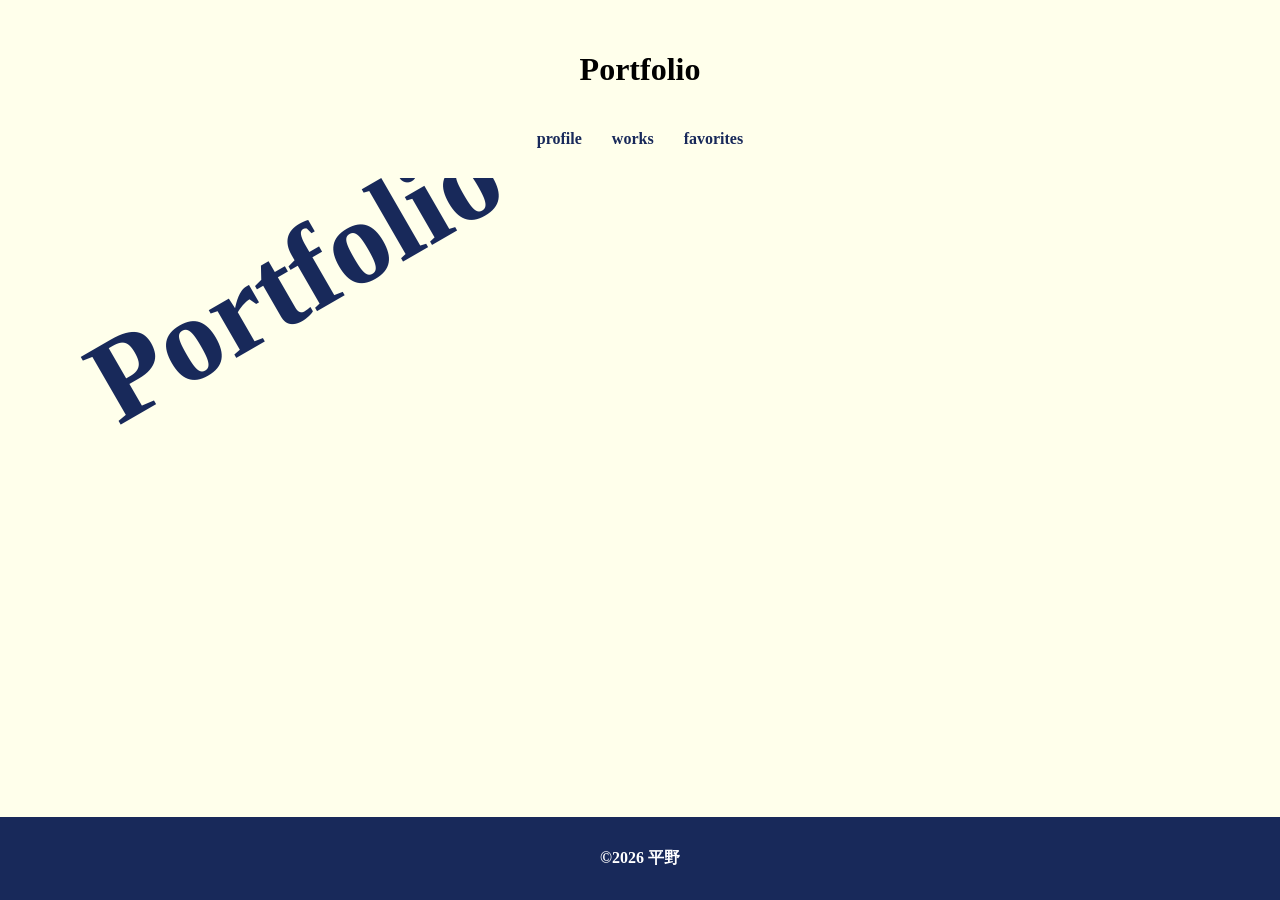
==== index.html @ ae2778d8 "Add files via upload" ====
<!DOCTYPE html>
<html lang="ja">

<head>
  <meta charset="UTF-8">
  <meta name="viewport" content="width=device-width, initial-scale=1.0">
  <title>平野紹介</title>
  <link rel="stylesheet" href="style.css">
  <script src="script.js" defer></script>

</head>


<body>
  <header>
    <div class="header-container">
      <ul>
        <li>
          <h1 class="text"><a href="index.html"></a>Portfolio</h1>
        </li>
      </ul>
      <nav class="menu-nav">
        <ul class="nav-list">
          <li><a href="profile.html">profile</a></li>
          <li><a href="works.html">works</a></li>
          <li><a href="favorites.html">favorites</a></li>
        </ul>
      </nav>
    </div>

  </header>
  <main>
    <div class="container">
      <p class="container p">Portfolio</p>
    </div>
  </main>
  <footer>
    <p>&copy;2026 平野</p>
  </footer>
</body>

</html>
---- style.css ----
@charset "UTF-8";

ul {
  padding-left: 0;
  margin: 0;
}

li {
  list-style: none;
}

a {
  text-decoration: none;
  color: rgb(24, 41, 90);
}

body {
  background-color: rgb(255, 255, 235);
  margin: 0;
  padding: 0;
  font-weight: bold;
  font-family: "ヒラギノ明朝 ProN", "Hiragino Mincho Pro";
  padding-bottom: 60px;
}


.header-container {
  display: flex;
  flex-direction: column;
  align-items: center;
  gap: 20px;
  padding: 30px 0;
}

.nav-list {
  display: flex;
  justify-content: center;
  flex-wrap: wrap;
  gap: 30px;
}

.container {
  color: #00124e;
  width: 100%;
  min-height: 600px;
  padding: 10px;
  position: relative;
  overflow: hidden;
}

.container p {
  position: absolute;
  top: 150px;
  left: 50px;
  font-size: 120px;
  transform-origin: left top;
  transform: rotate(-30deg);
  color: rgb(24, 41, 90);
  margin: 0;
}

.menu-nav {
  justify-self: right;
  color: #000;
}

footer {
  background-color: rgb(24, 41, 90);
  position: fixed;
  bottom: 0;
  width: 100%;
  text-align: center;
  color: #ffffff;
  padding: 15px 0;
}
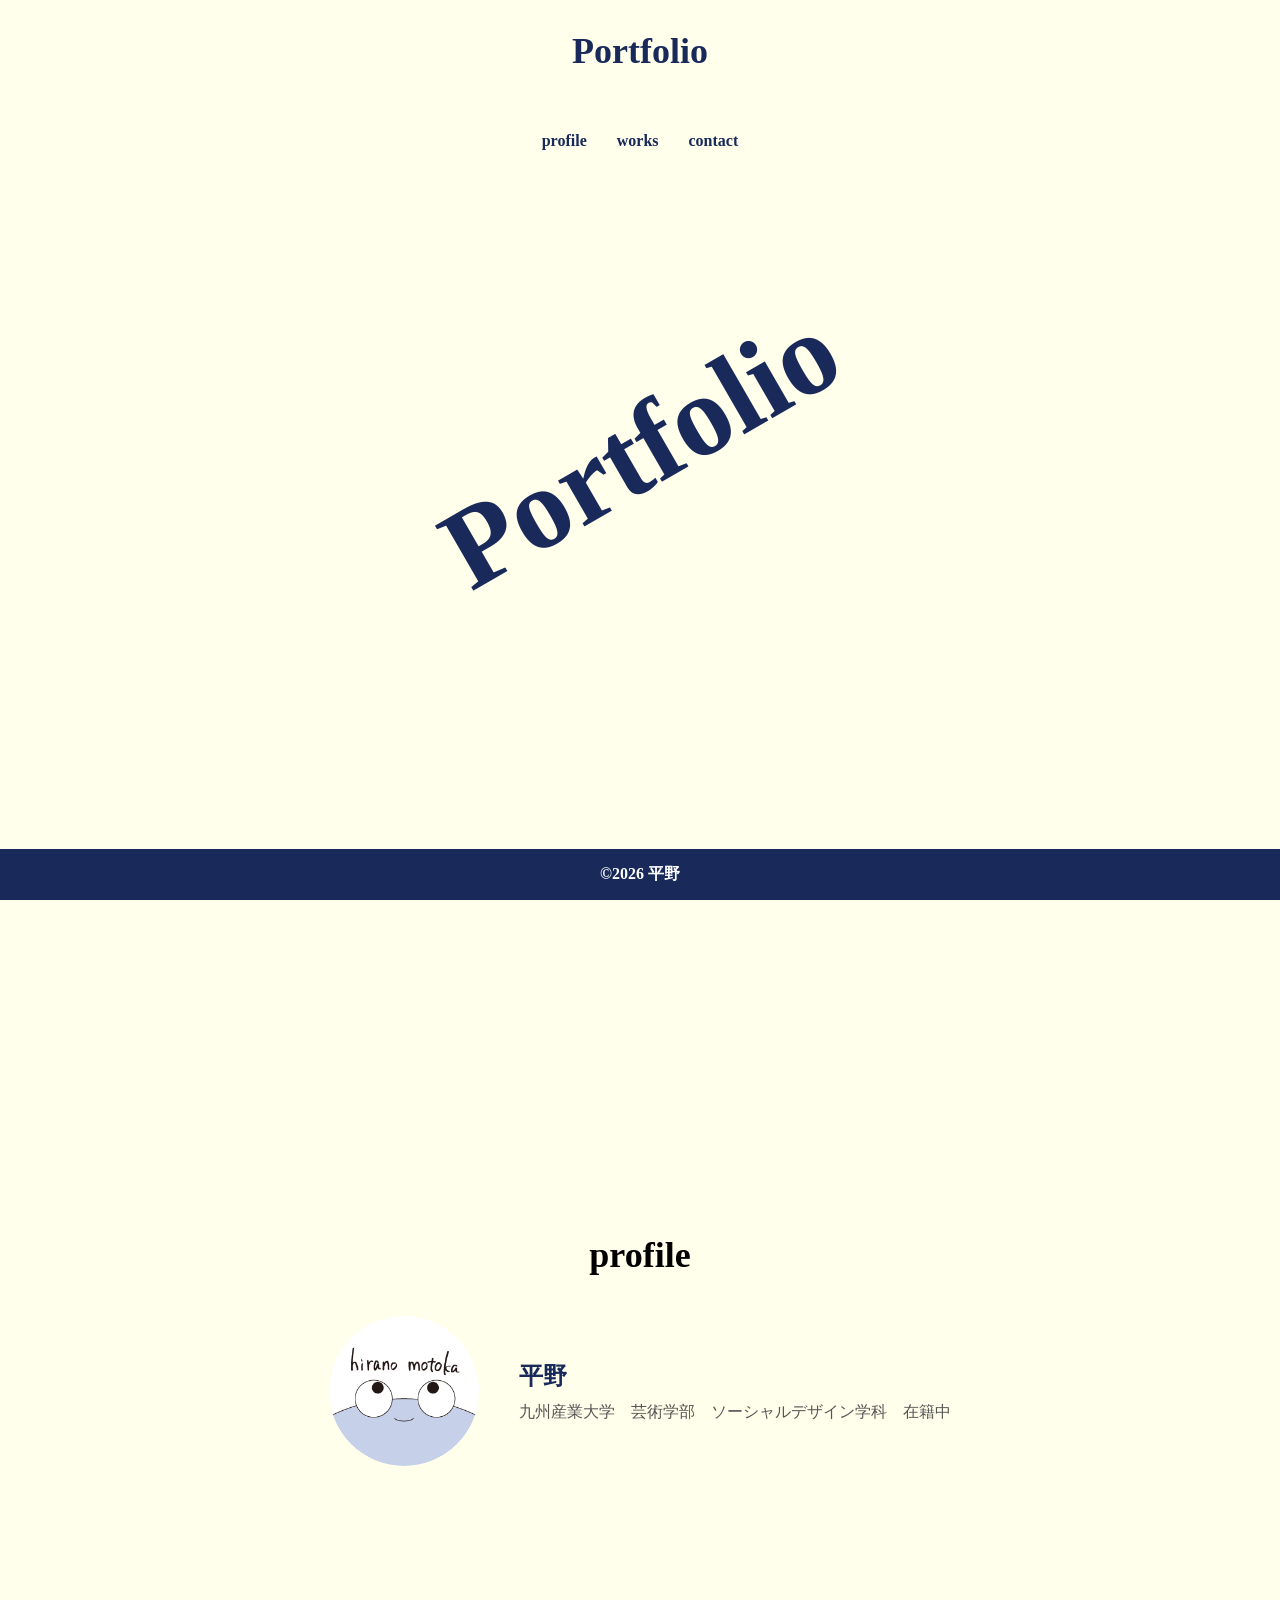
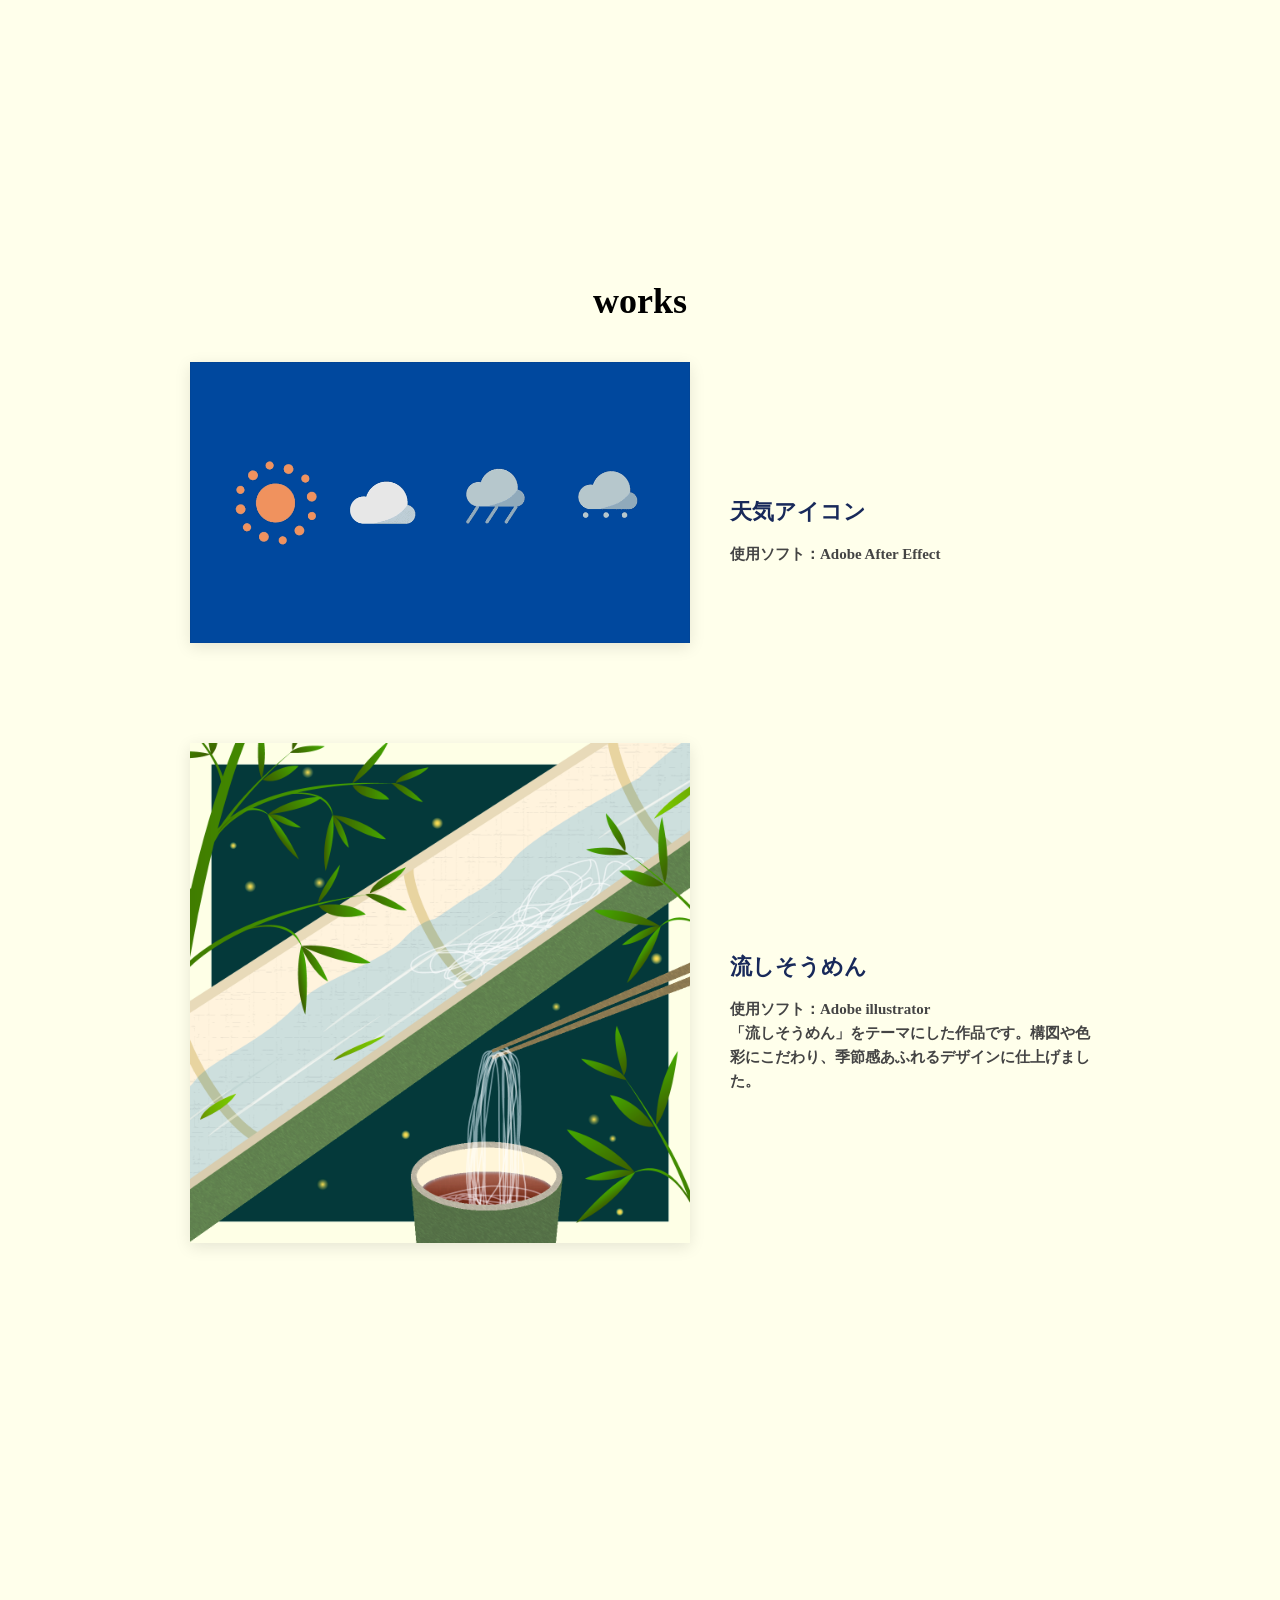
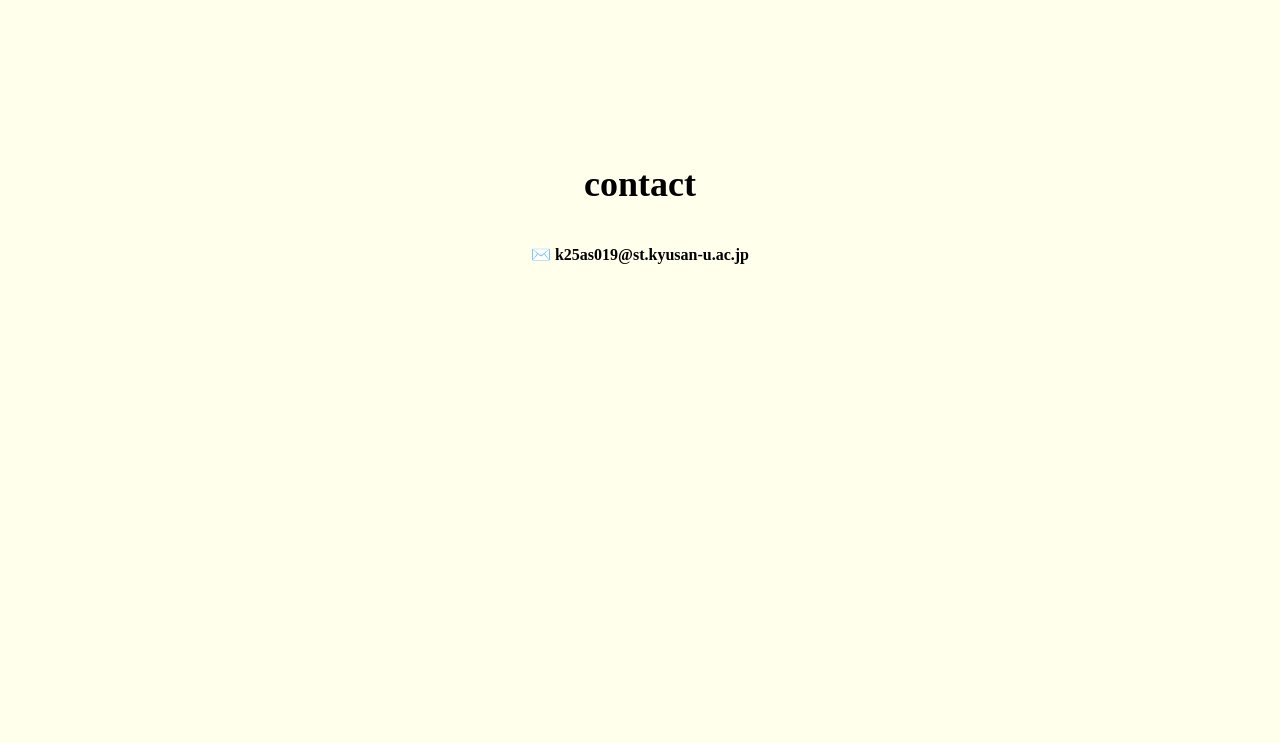
==== commit 90760713: "Add files via upload" ====
--- a/index.html
+++ b/index.html
@@ -7,33 +7,76 @@
   <title>平野紹介</title>
   <link rel="stylesheet" href="style.css">
   <script src="script.js" defer></script>
-
 </head>
 
+<body>
 
-<body>
-  <header>
-    <div class="header-container">
-      <ul>
-        <li>
-          <h1 class="text"><a href="index.html"></a>Portfolio</h1>
-        </li>
-      </ul>
-      <nav class="menu-nav">
-        <ul class="nav-list">
-          <li><a href="profile.html">profile</a></li>
-          <li><a href="works.html">works</a></li>
-          <li><a href="favorites.html">favorites</a></li>
-        </ul>
-      </nav>
-    </div>
+  <main>
 
-  </header>
-  <main>
-    <div class="container">
-      <p class="container p">Portfolio</p>
-    </div>
+    <section id="home">
+      <header>
+        <div class="header-container">
+          <h1 class="text"><a href="#home">Portfolio</a></h1>
+          <nav class="menu-nav">
+            <ul class="nav-list">
+              <li><a href="#profile">profile</a></li>
+              <li><a href="#works">works</a></li>
+              <li><a href="#contact">contact</a></li>
+            </ul>
+          </nav>
+        </div>
+      </header>
+
+      <div class="container">
+        <p>Portfolio</p>
+      </div>
+    </section>
+
+    <section id="profile">
+      <h1>profile</h1>
+      <div class="flex-container">
+        <img src="images/icon.png" alt="アイコン">
+        <div class="profile-text">
+          <h3>平野</h3>
+          <h4>九州産業大学　芸術学部　ソーシャルデザイン学科　在籍中</h4>
+        </div>
+      </div>
+    </section>
+
+    <section id="works">
+      <h1>works</h1>
+      <div class="works-item">
+        <img id="tenki-icon" src="images/tenkiicon.gif" alt="天気アイコン" width="500" height="300">
+        <div class="works-text">
+          <h2>天気アイコン</h2>
+          <p>使用ソフト：Adobe After Effect</p>
+        </div>
+      </div>
+      <script>
+        document.getElementById('tenki-icon').addEventListener('click', function () {
+          if (this.src.includes('tenkiicon.gif')) {
+            this.src = 'images/paused.gif';
+          } else {
+            this.src = 'images/tenkiicon.gif';
+          }
+        });
+      </script>
+
+      <div class="works-item">
+        <img src="images/25AS019平野雅華_課題6_流しそうめん.png" alt="流しそうめんの課題画像" class="works-img">
+        <div class="works-text">
+          <h2>流しそうめん</h2>
+          <p>使用ソフト：Adobe illustrator<br>「流しそうめん」をテーマにした作品です。構図や色彩にこだわり、季節感あふれるデザインに仕上げました。</p>
+        </div>
+      </div>
+    </section>
+
+    <section id="contact">
+      <h1>contact</h1>
+      <p>✉️ k25as019@st.kyusan-u.ac.jp</p>
+    </section>
   </main>
+
   <footer>
     <p>&copy;2026 平野</p>
   </footer>
--- a/style.css
+++ b/style.css
@@ -19,10 +19,34 @@
   margin: 0;
   padding: 0;
   font-weight: bold;
-  font-family: "ヒラギノ明朝 ProN", "Hiragino Mincho Pro";
-  padding-bottom: 60px;
-}
-
+  font-family: "ヒラギノ明朝 ProN", "Hiragino Mincho Pro", serif;
+  padding-bottom: 80px;
+}
+
+p,
+h1,
+h3,
+h4 {
+  margin: 0;
+}
+
+p {
+  text-align: center;
+}
+
+h1 {
+  text-align: center;
+  font-size: 36px;
+  margin-bottom: 40px;
+}
+
+header {
+  position: absolute;
+  top: 0;
+  left: 0;
+  width: 100%;
+  z-index: 10;
+}
 
 .header-container {
   display: flex;
@@ -30,6 +54,7 @@
   align-items: center;
   gap: 20px;
   padding: 30px 0;
+  justify-content: center;
 }
 
 .nav-list {
@@ -39,29 +64,186 @@
   gap: 30px;
 }
 
+.menu-nav {
+  justify-content: center;
+  color: #000;
+}
+
+#home,
+#profile,
+#works,
+#contact {
+  min-height: 100vh;
+  box-sizing: border-box;
+  display: flex;
+  flex-direction: column;
+  justify-content: center;
+  align-items: center;
+  padding: 80px 20px;
+  width: 100%;
+  margin: 0 auto;
+}
+
+#profile,
+#works,
+#contact {
+  max-width: 1000px;
+}
+
+#home {
+  max-width: none;
+  position: relative;
+}
+
+#profile-text {
+  display: flex;
+  flex-direction: column;
+  align-items: flex-start;
+  gap: 10px;
+}
+
+#works {
+  text-align: center;
+}
+
+.works-item {
+  display: flex;
+  align-items: center;
+  justify-content: center;
+  gap: 40px;
+  width: 100%;
+  max-width: 900px;
+  margin: 0 auto 60px auto;
+  flex-wrap: wrap;
+}
+
+.works-item img {
+  display: block;
+  max-width: 100%;
+  height: auto;
+  box-shadow: 0 4px 15px rgba(0, 0, 0, 0.1);
+  flex-shrink: 0;
+}
+
+#tenki-icon,
+.works-img {
+  max-width: 500px !important;
+  width: 100%;
+  height: auto;
+}
+
+.works-item:last-of-type {
+  margin-bottom: 0;
+}
+
+#works img {
+  display: block;
+  max-width: 100%;
+  height: auto;
+  margin: 0;
+  box-shadow: 0 4px 15px rgba(0, 0, 0, 0.1);
+}
+
+.works-img {
+  max-width: 500px !important;
+  width: 100%;
+  height: auto;
+}
+
+#tenki-icon,
+.works-img {
+  max-width: 500px !important;
+  width: 100%;
+  height: auto;
+}
+
+.works-text h2 {
+  font-size: 22px;
+  color: rgb(24, 41, 90);
+  margin-bottom: 15px;
+}
+
+.works-text {
+  flex: 1;
+  min-width: 280px;
+  text-align: left;
+  display: flex;
+  flex-direction: column;
+  justify-content: center;
+}
+
+.works-text p {
+  font-size: 15px;
+  color: #444;
+  line-height: 1.6;
+  text-align: left;
+}
+
 .container {
+  position: absolute;
+  top: 50%;
+  left: 50%;
+  transform: translate(-50%, -50%);
   color: #00124e;
-  width: 100%;
-  min-height: 600px;
-  padding: 10px;
-  position: relative;
-  overflow: hidden;
+  width: auto;
+  height: auto;
+  display: flex;
+  justify-content: center;
+  align-items: center;
 }
 
 .container p {
-  position: absolute;
-  top: 150px;
-  left: 50px;
-  font-size: 120px;
-  transform-origin: left top;
+  font-size: 9vw;
+  color: rgb(24, 41, 90);
+  margin: 0;
+  white-space: nowrap;
+  transform-origin: center center;
   transform: rotate(-30deg);
-  color: rgb(24, 41, 90);
-  margin: 0;
-}
-
-.menu-nav {
-  justify-self: right;
-  color: #000;
+}
+
+.flex-container {
+  display: flex;
+  align-items: center;
+  justify-content: center;
+  flex-wrap: wrap;
+  gap: 40px;
+}
+
+.flex-container img {
+  width: 150px;
+  height: 150px;
+  border-radius: 50%;
+  object-fit: cover;
+}
+
+.flex-container h3 {
+  font-size: 24px;
+  color: rgb(24, 41, 90);
+  margin-bottom: 10px;
+}
+
+.flex-container h4 {
+  font-size: 16px;
+  color: #555;
+  font-weight: normal;
+}
+
+#works {
+  text-align: center;
+}
+
+#works img {
+  display: block;
+  max-width: 100%;
+  height: auto;
+  margin: 0 auto 40px auto;
+  box-shadow: 0 4px 15px rgba(0, 0, 0, 0.1);
+}
+
+img[src*="流しそうめん"] {
+  max-width: 500px;
+  width: 100%;
+  height: auto;
 }
 
 footer {
@@ -72,4 +254,5 @@
   text-align: center;
   color: #ffffff;
   padding: 15px 0;
+  z-index: 100;
 }
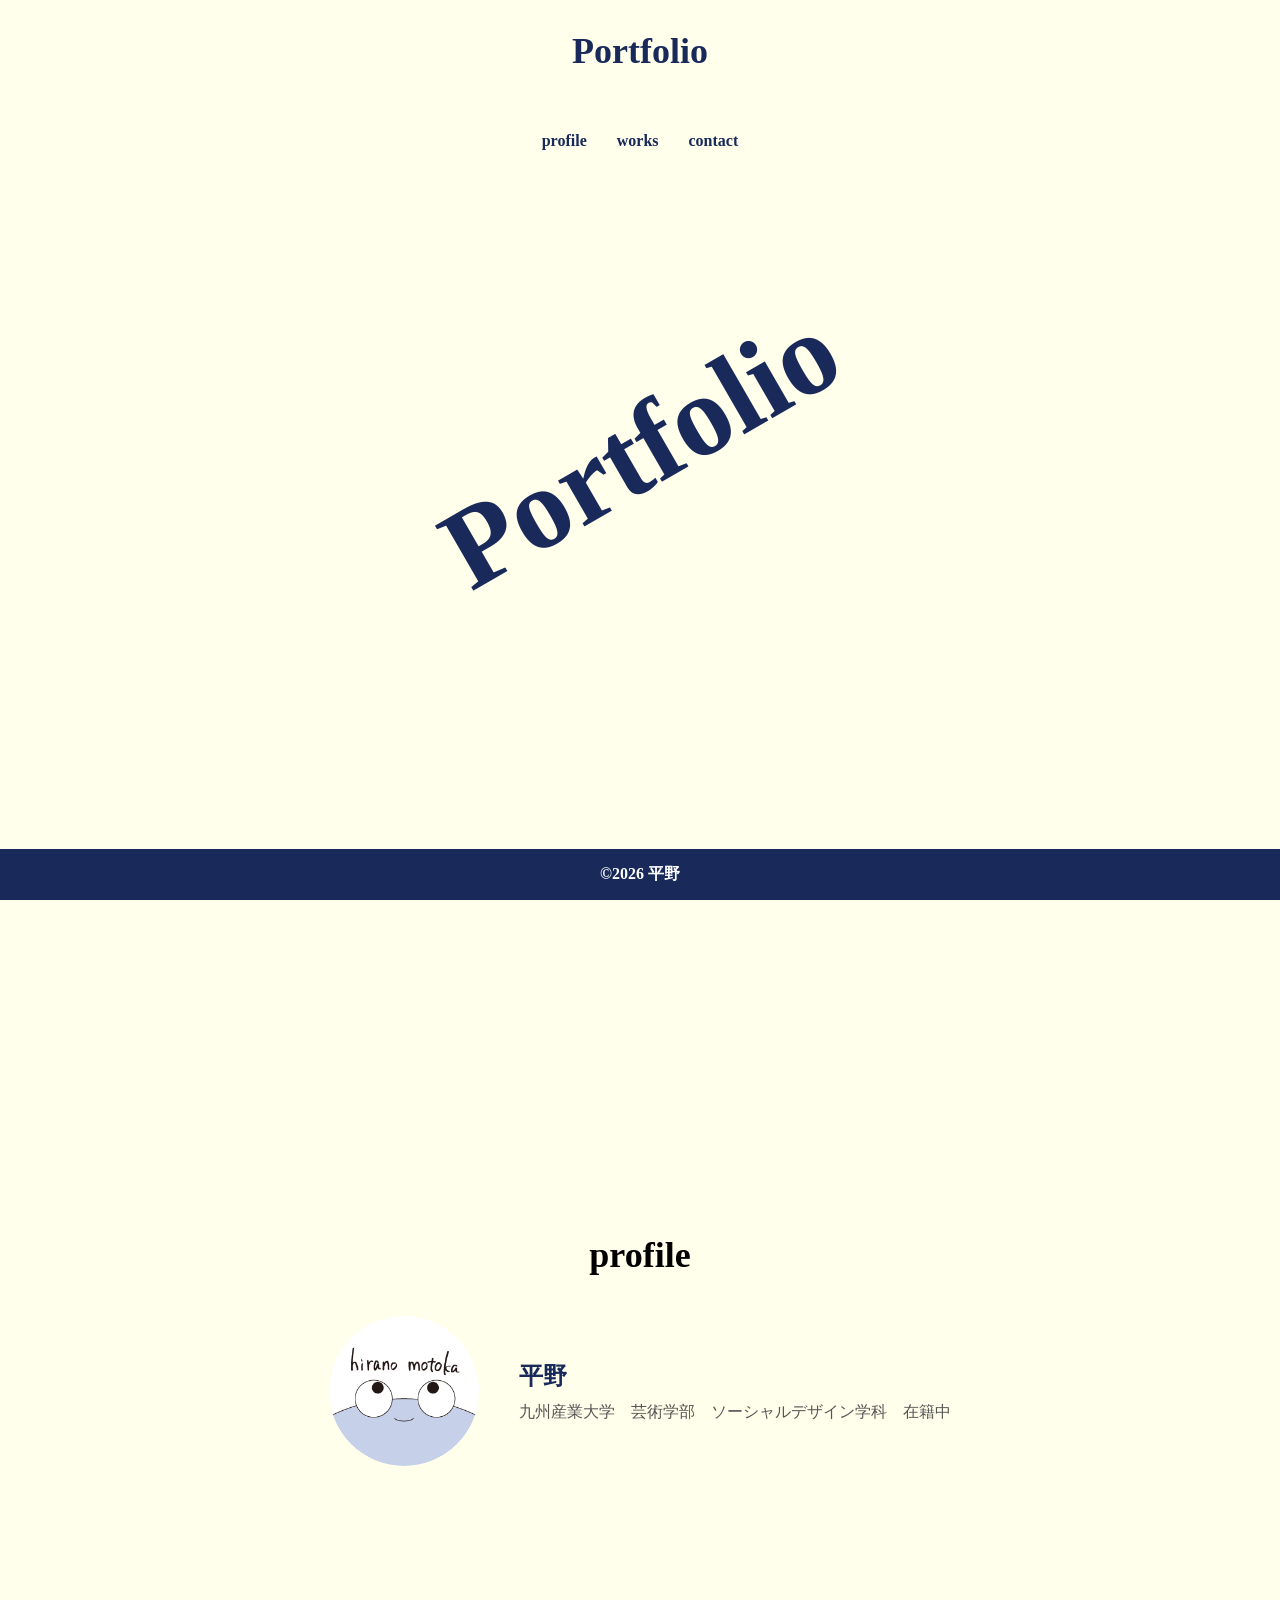
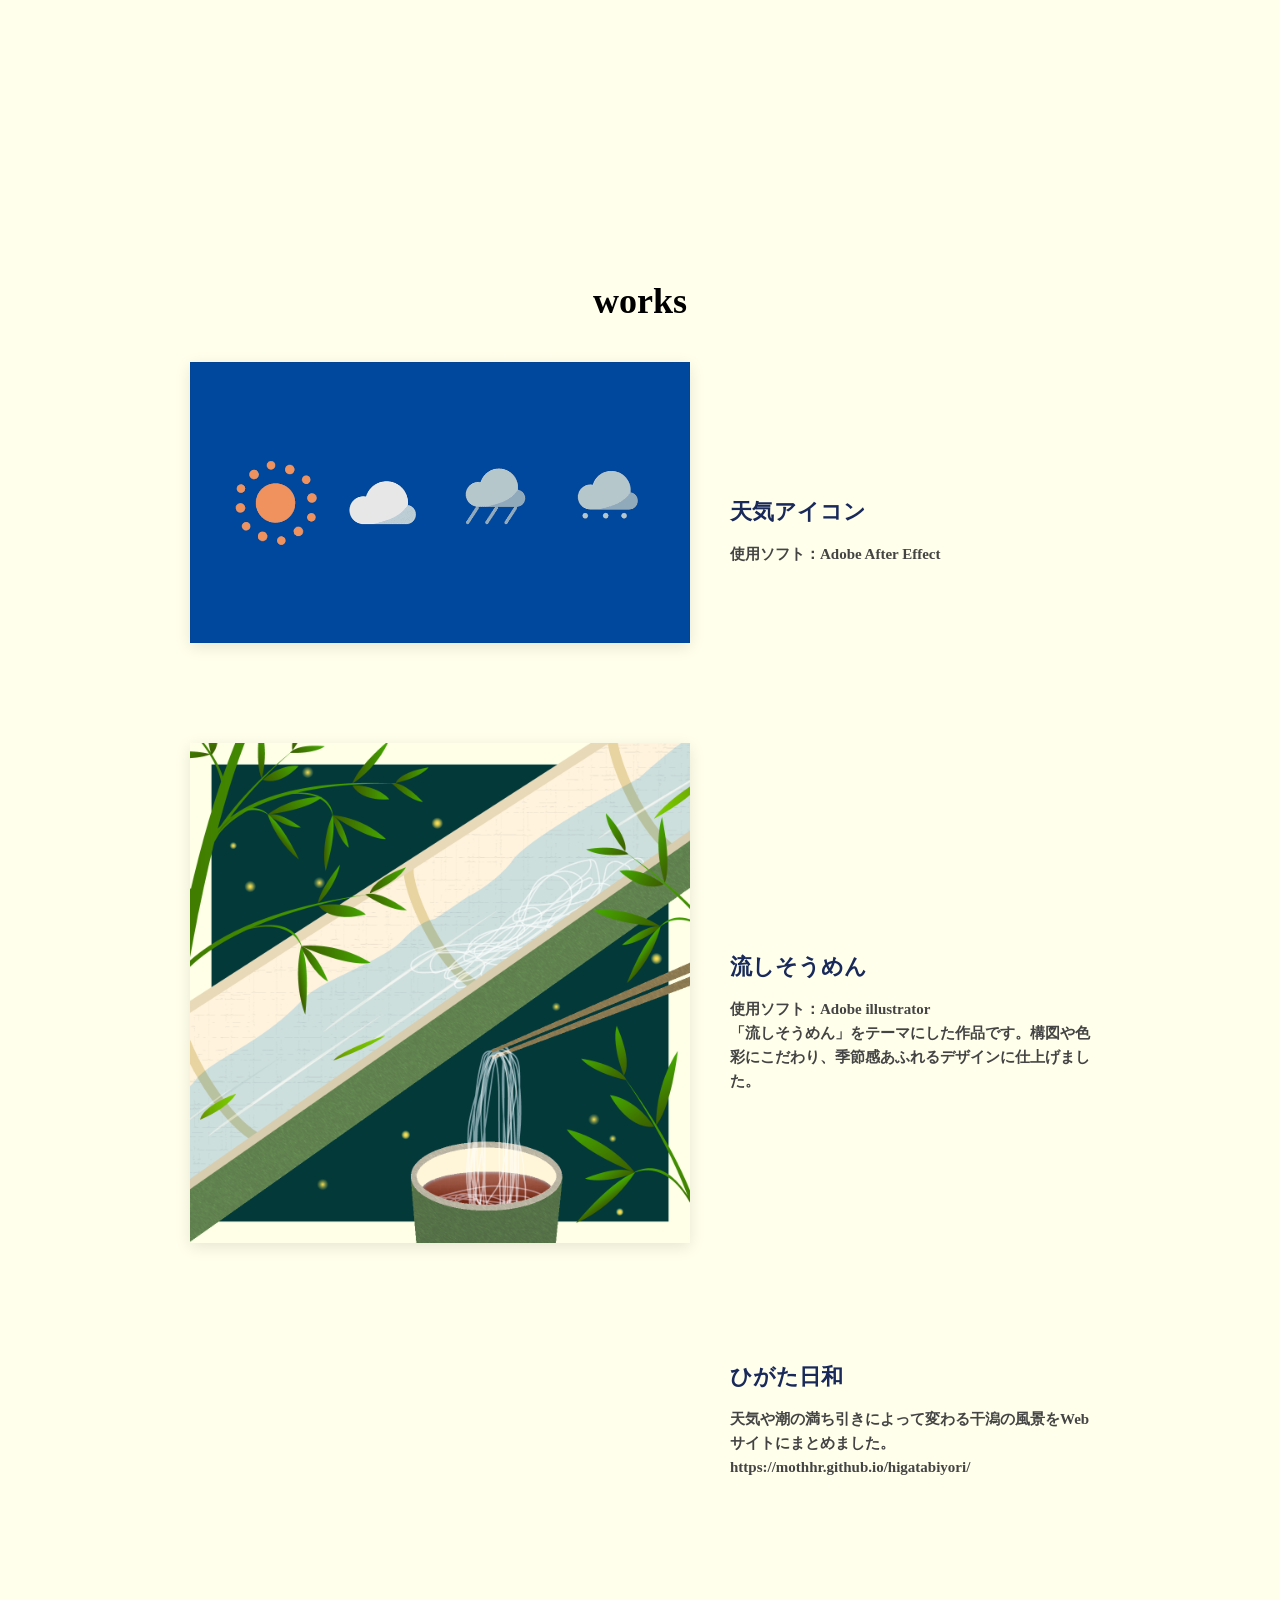
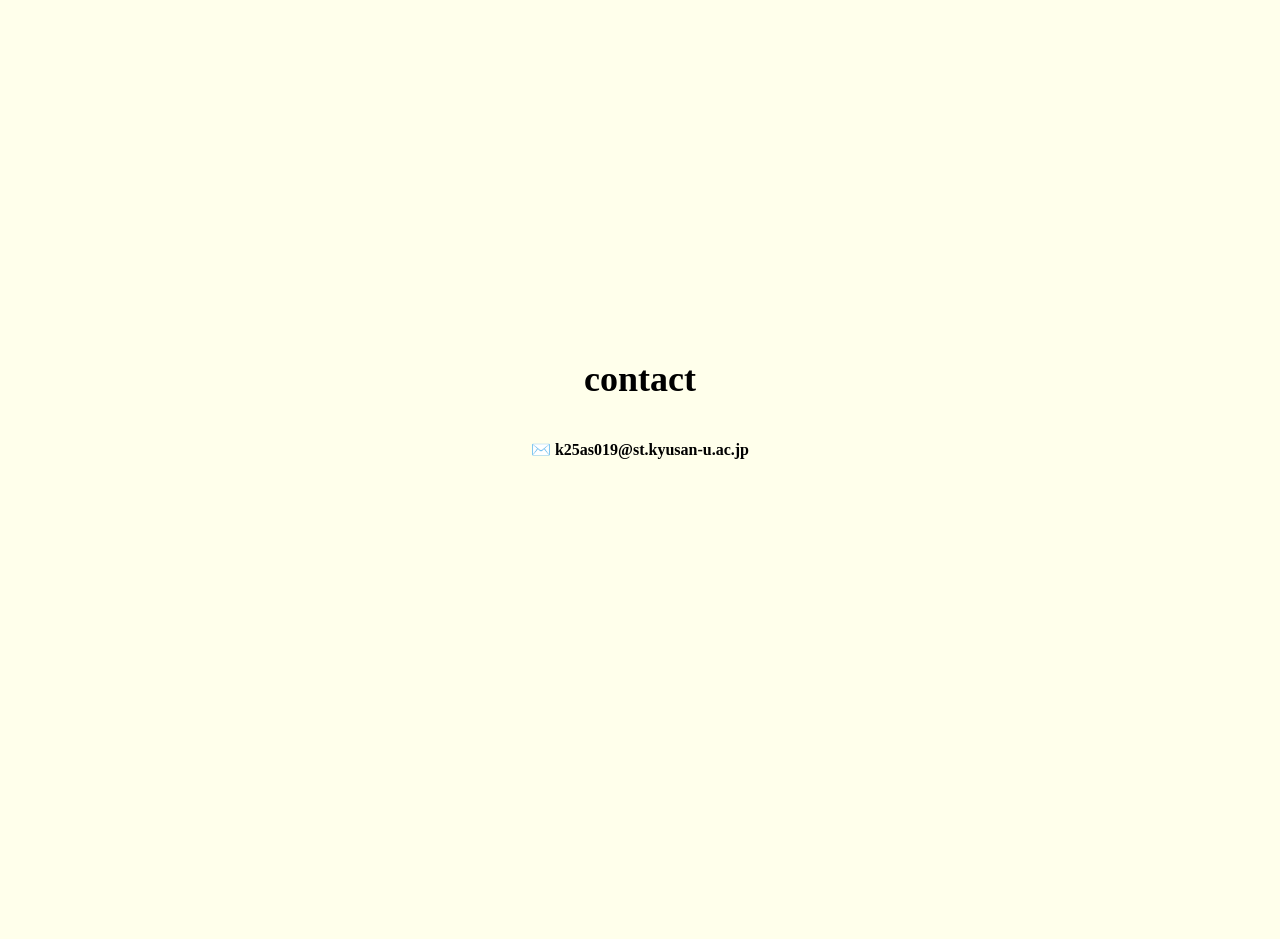
==== commit 3730dc73: "Add files via upload" ====
--- a/index.html
+++ b/index.html
@@ -69,6 +69,14 @@
           <p>使用ソフト：Adobe illustrator<br>「流しそうめん」をテーマにした作品です。構図や色彩にこだわり、季節感あふれるデザインに仕上げました。</p>
         </div>
       </div>
+
+      <div class="works-item">
+        <img src="images/スクリーンショット 2026-07-21 12.54.23.png" alt="" class="works-img">
+        <div class="works-text">
+          <h2>ひがた日和</h2>
+          <p>天気や潮の満ち引きによって変わる干潟の風景をWebサイトにまとめました。<br>https://mothhr.github.io/higatabiyori/</p>
+        </div>
+      </div>
     </section>
 
     <section id="contact">
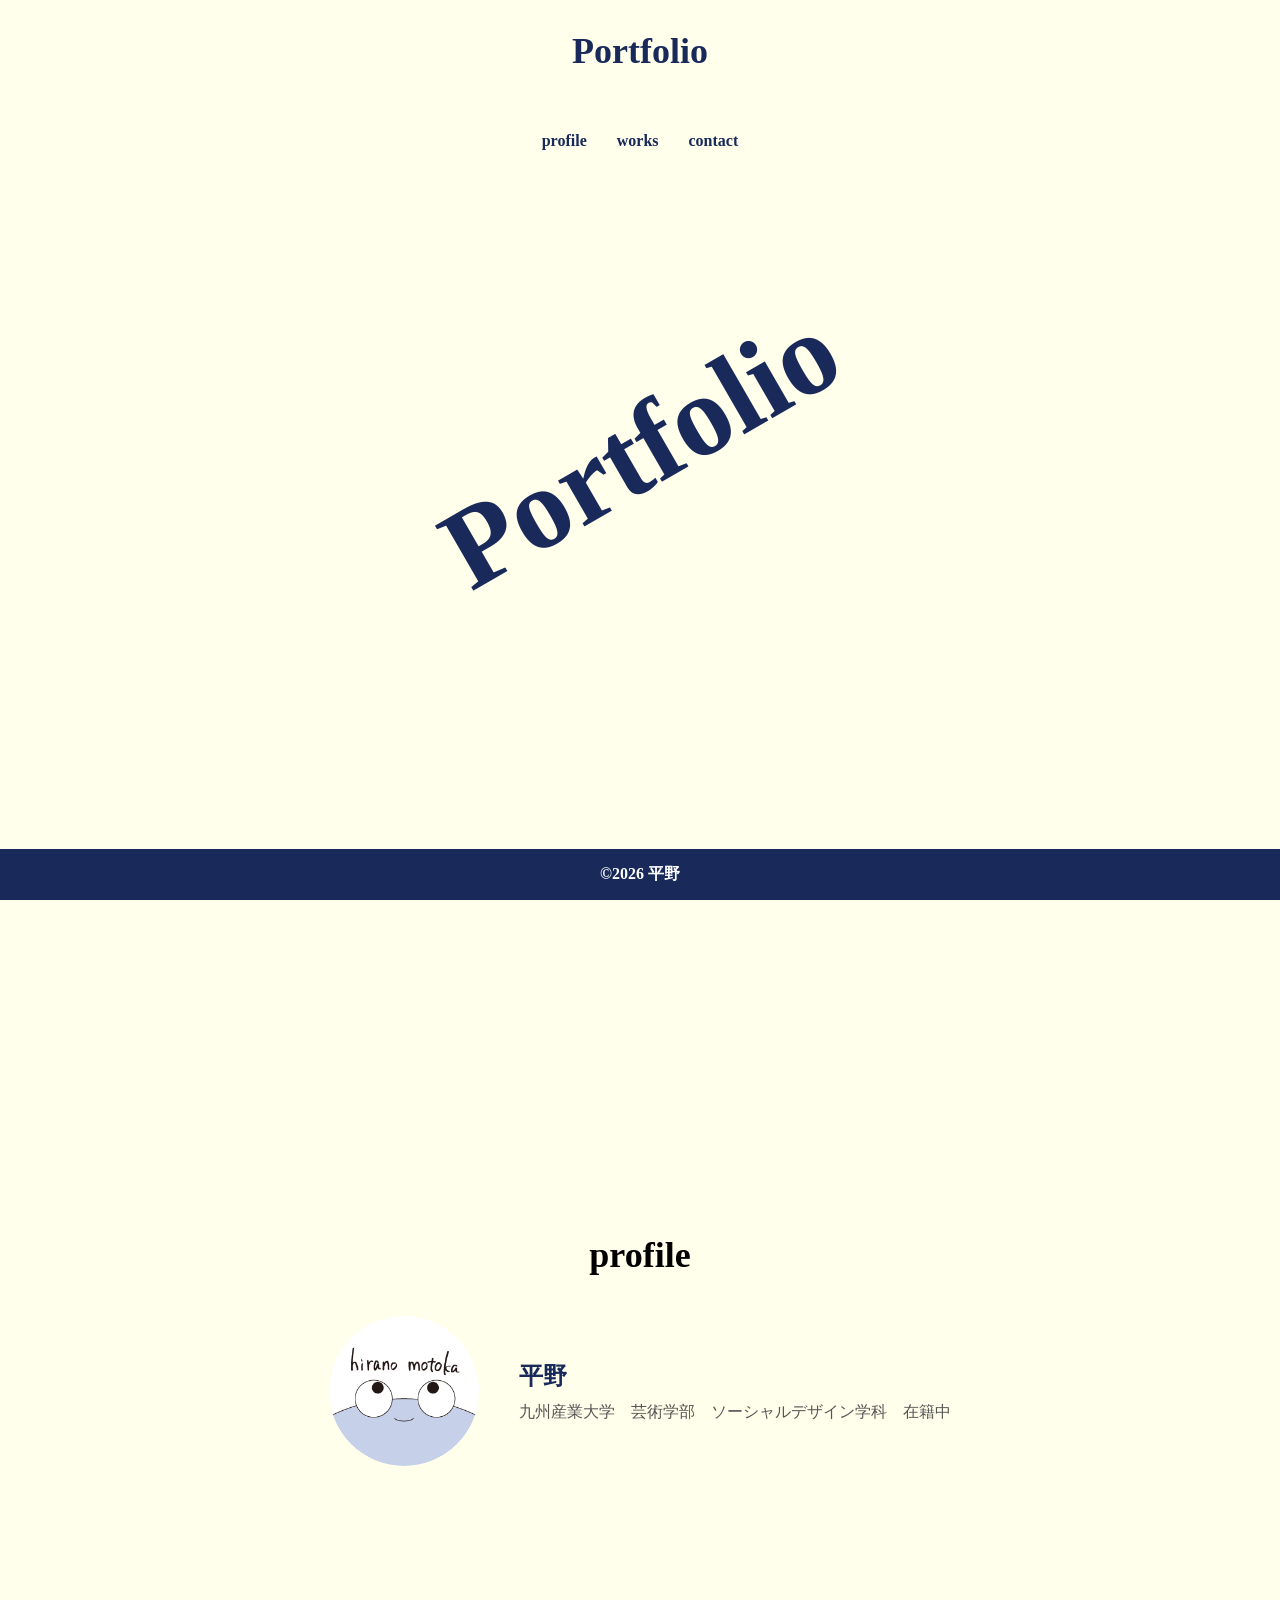
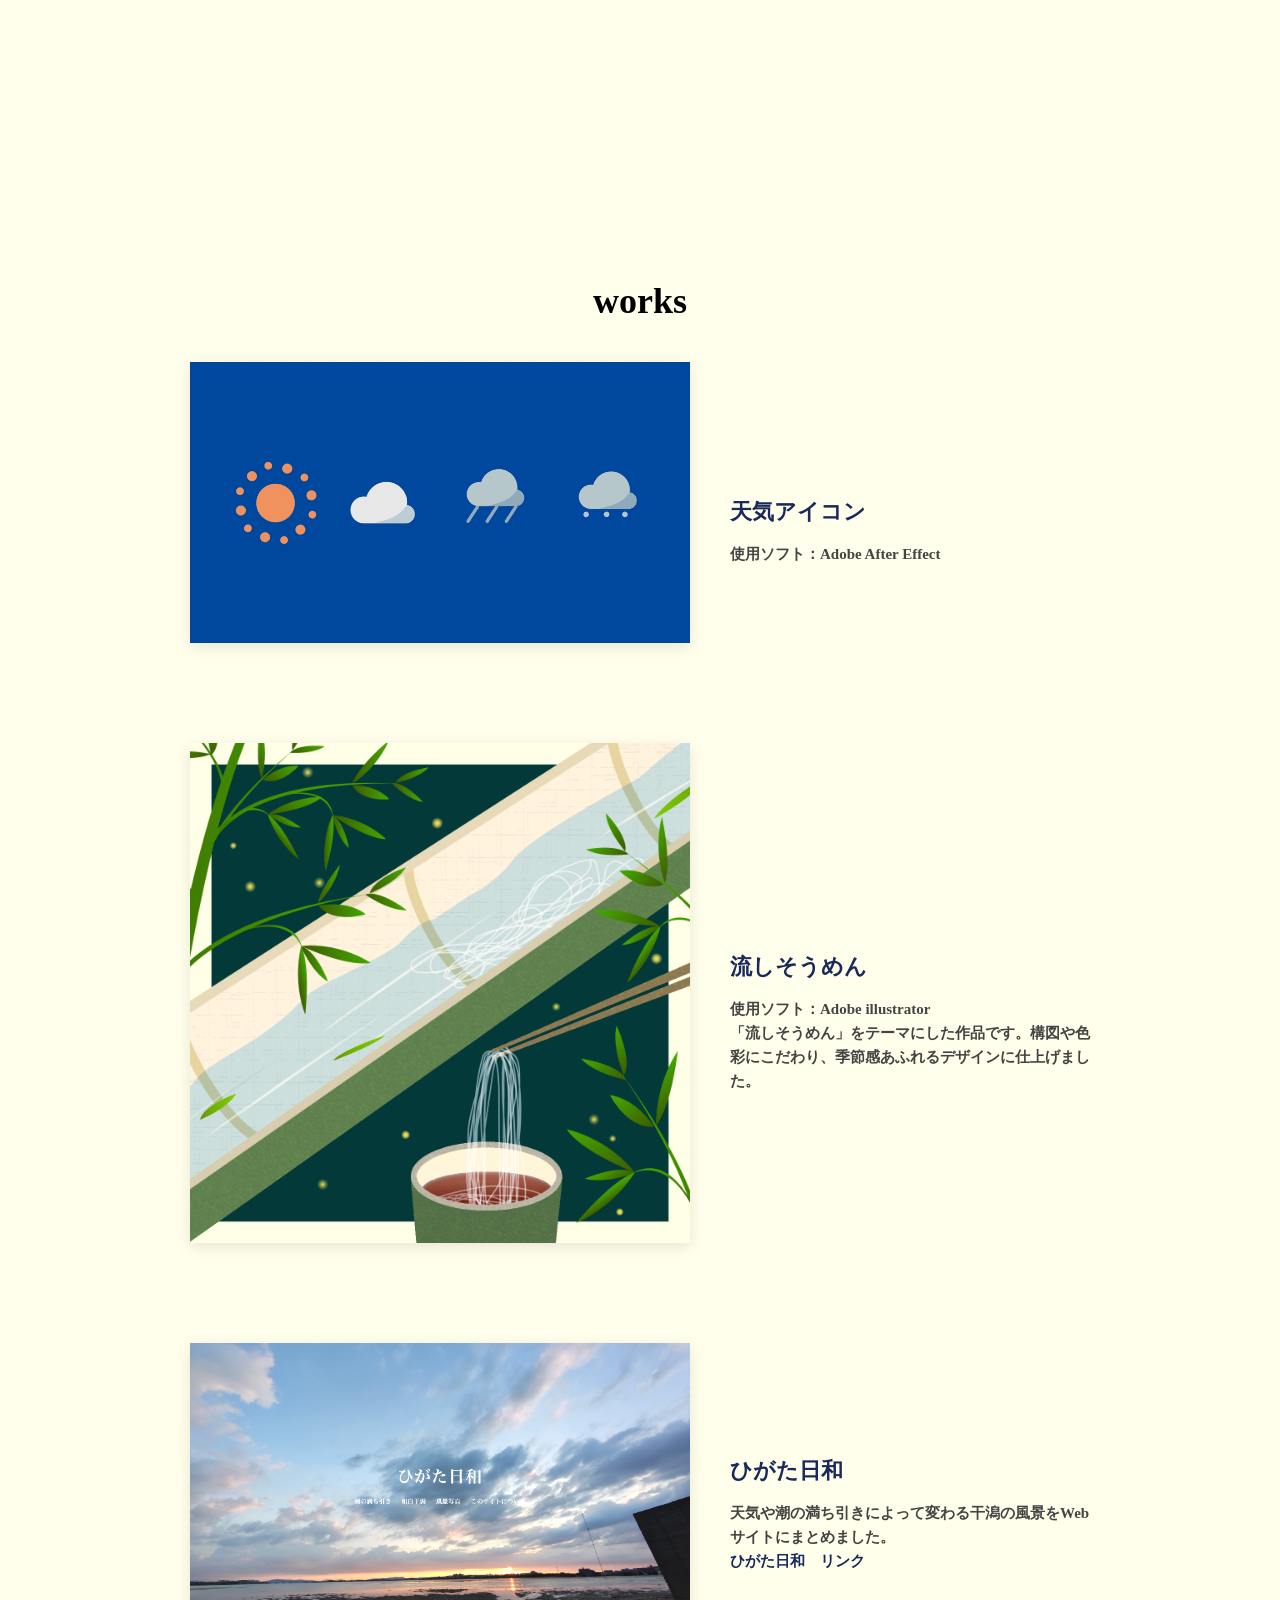
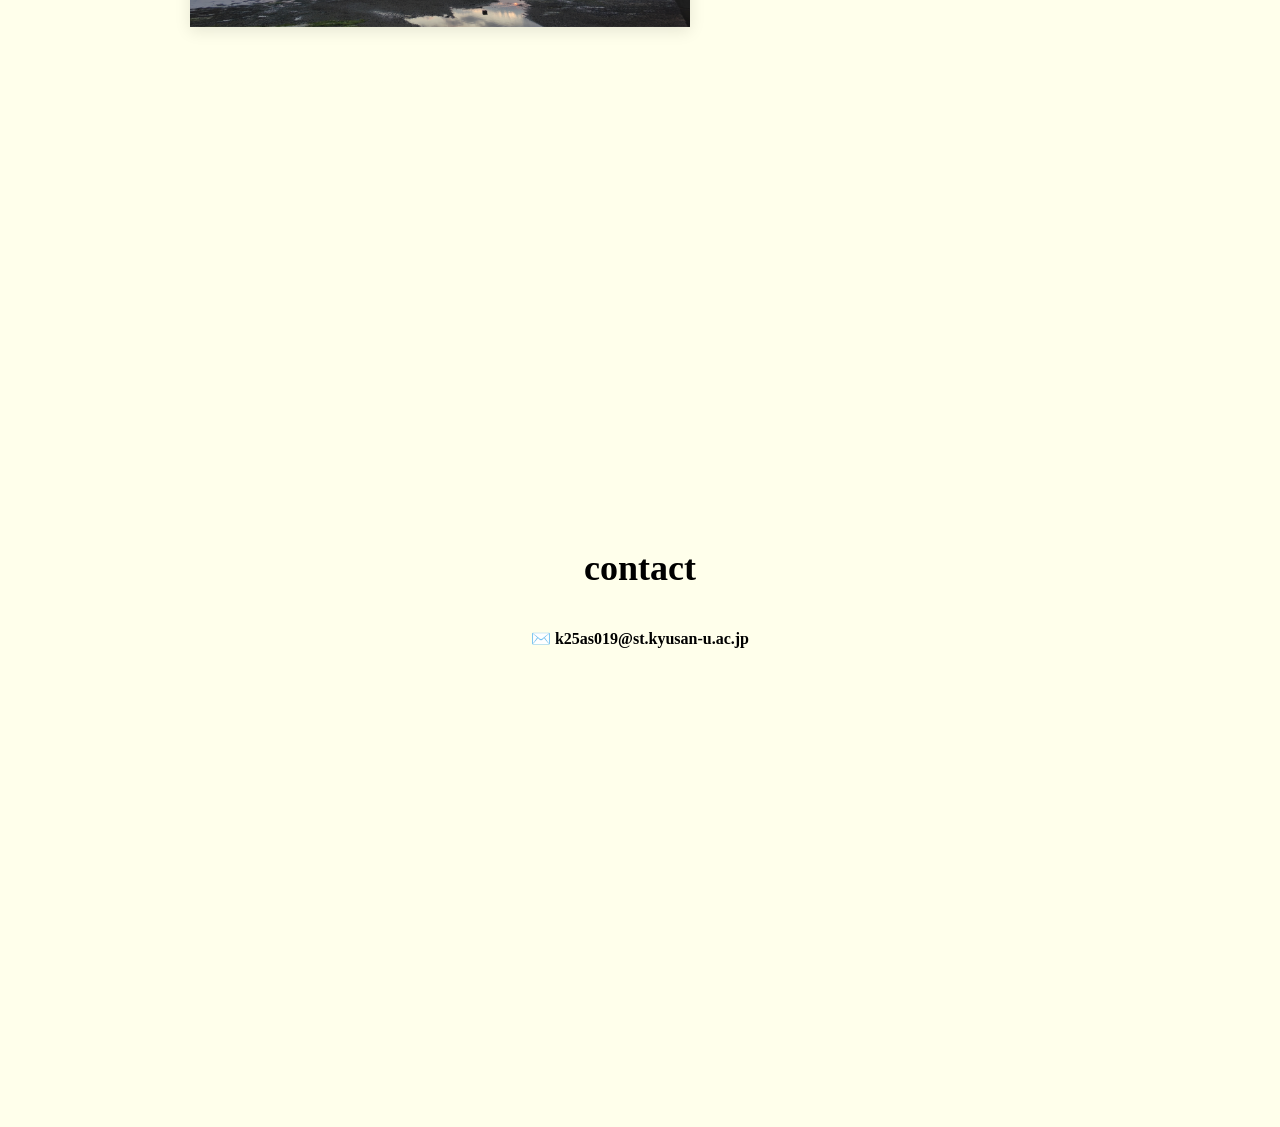
==== commit f32000a8: "Add files via upload" ====
--- a/index.html
+++ b/index.html
@@ -74,7 +74,7 @@
         <img src="images/スクリーンショット 2026-07-21 12.54.23.png" alt="" class="works-img">
         <div class="works-text">
           <h2>ひがた日和</h2>
-          <p>天気や潮の満ち引きによって変わる干潟の風景をWebサイトにまとめました。<br>https://mothhr.github.io/higatabiyori/</p>
+          <p>天気や潮の満ち引きによって変わる干潟の風景をWebサイトにまとめました。<br><a href="https://mothhr.github.io/higatabiyori/">ひがた日和　リンク</a></p>
         </div>
       </div>
     </section>
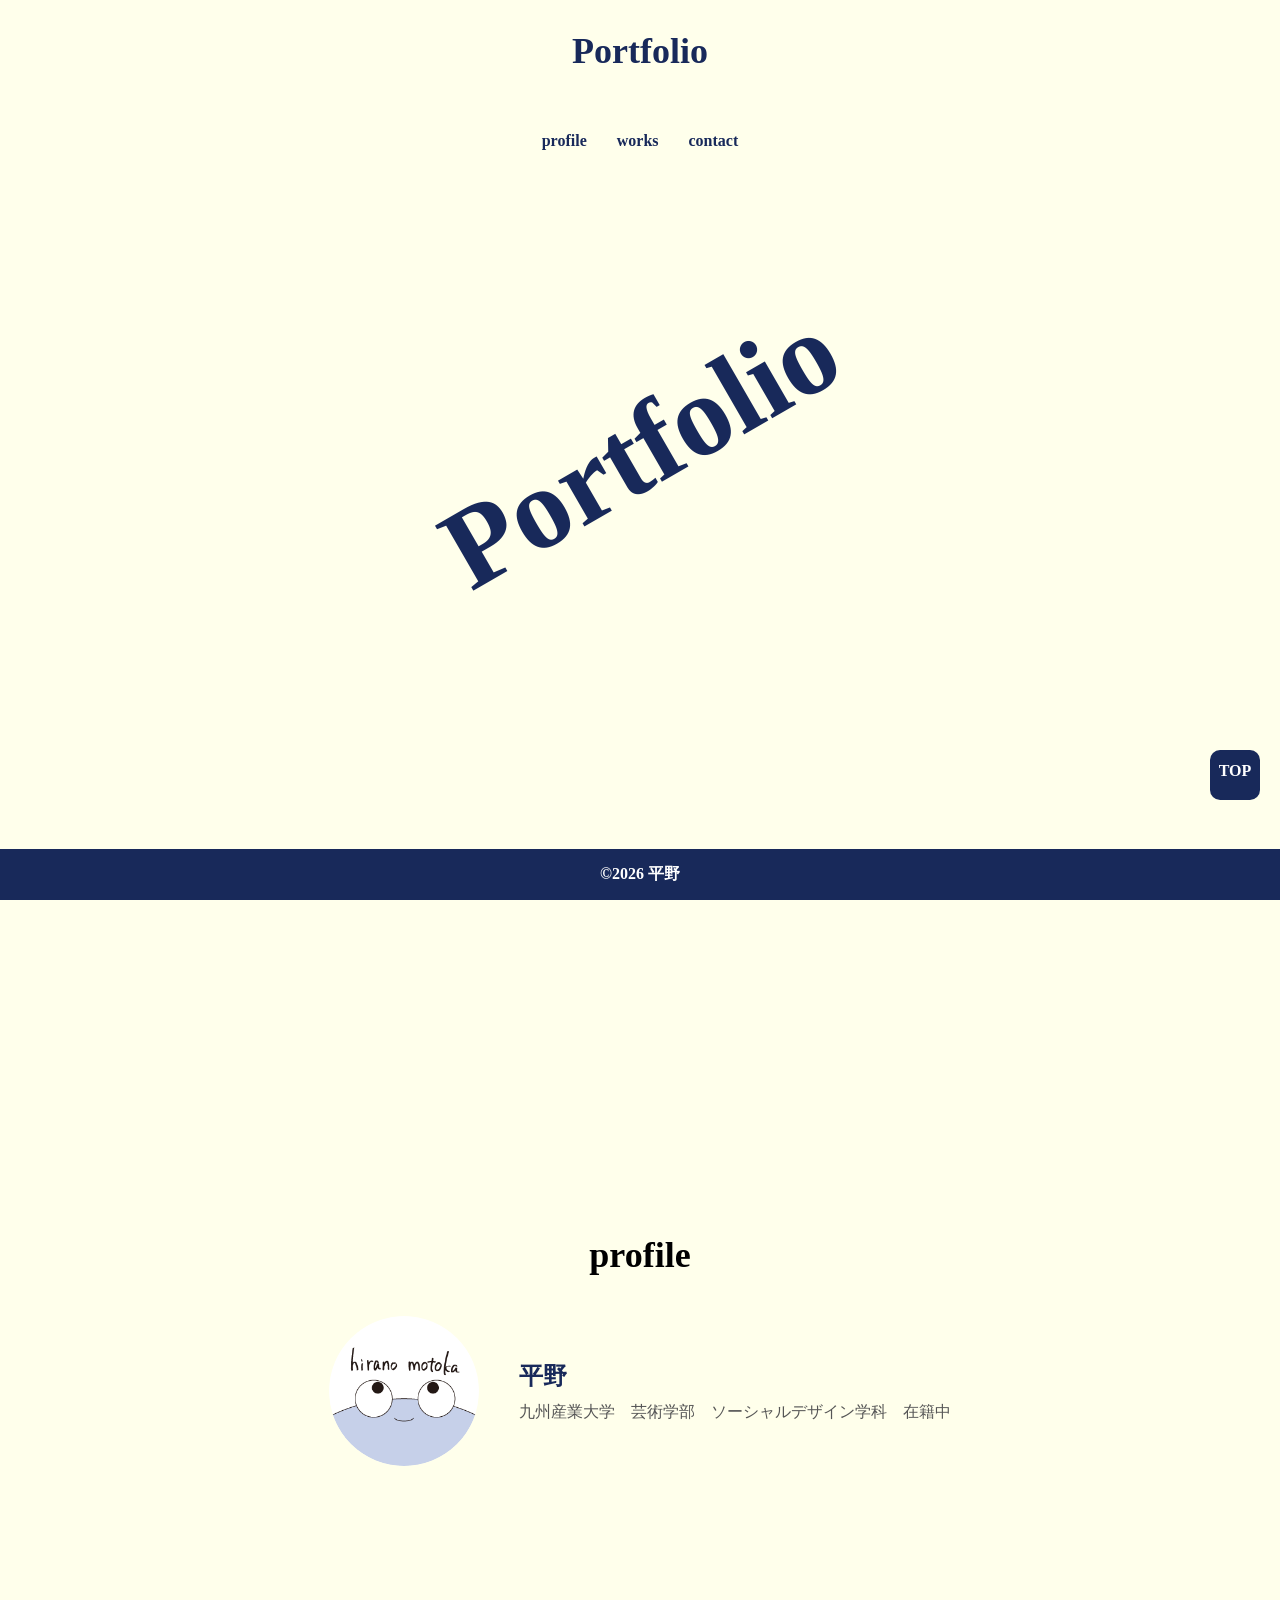
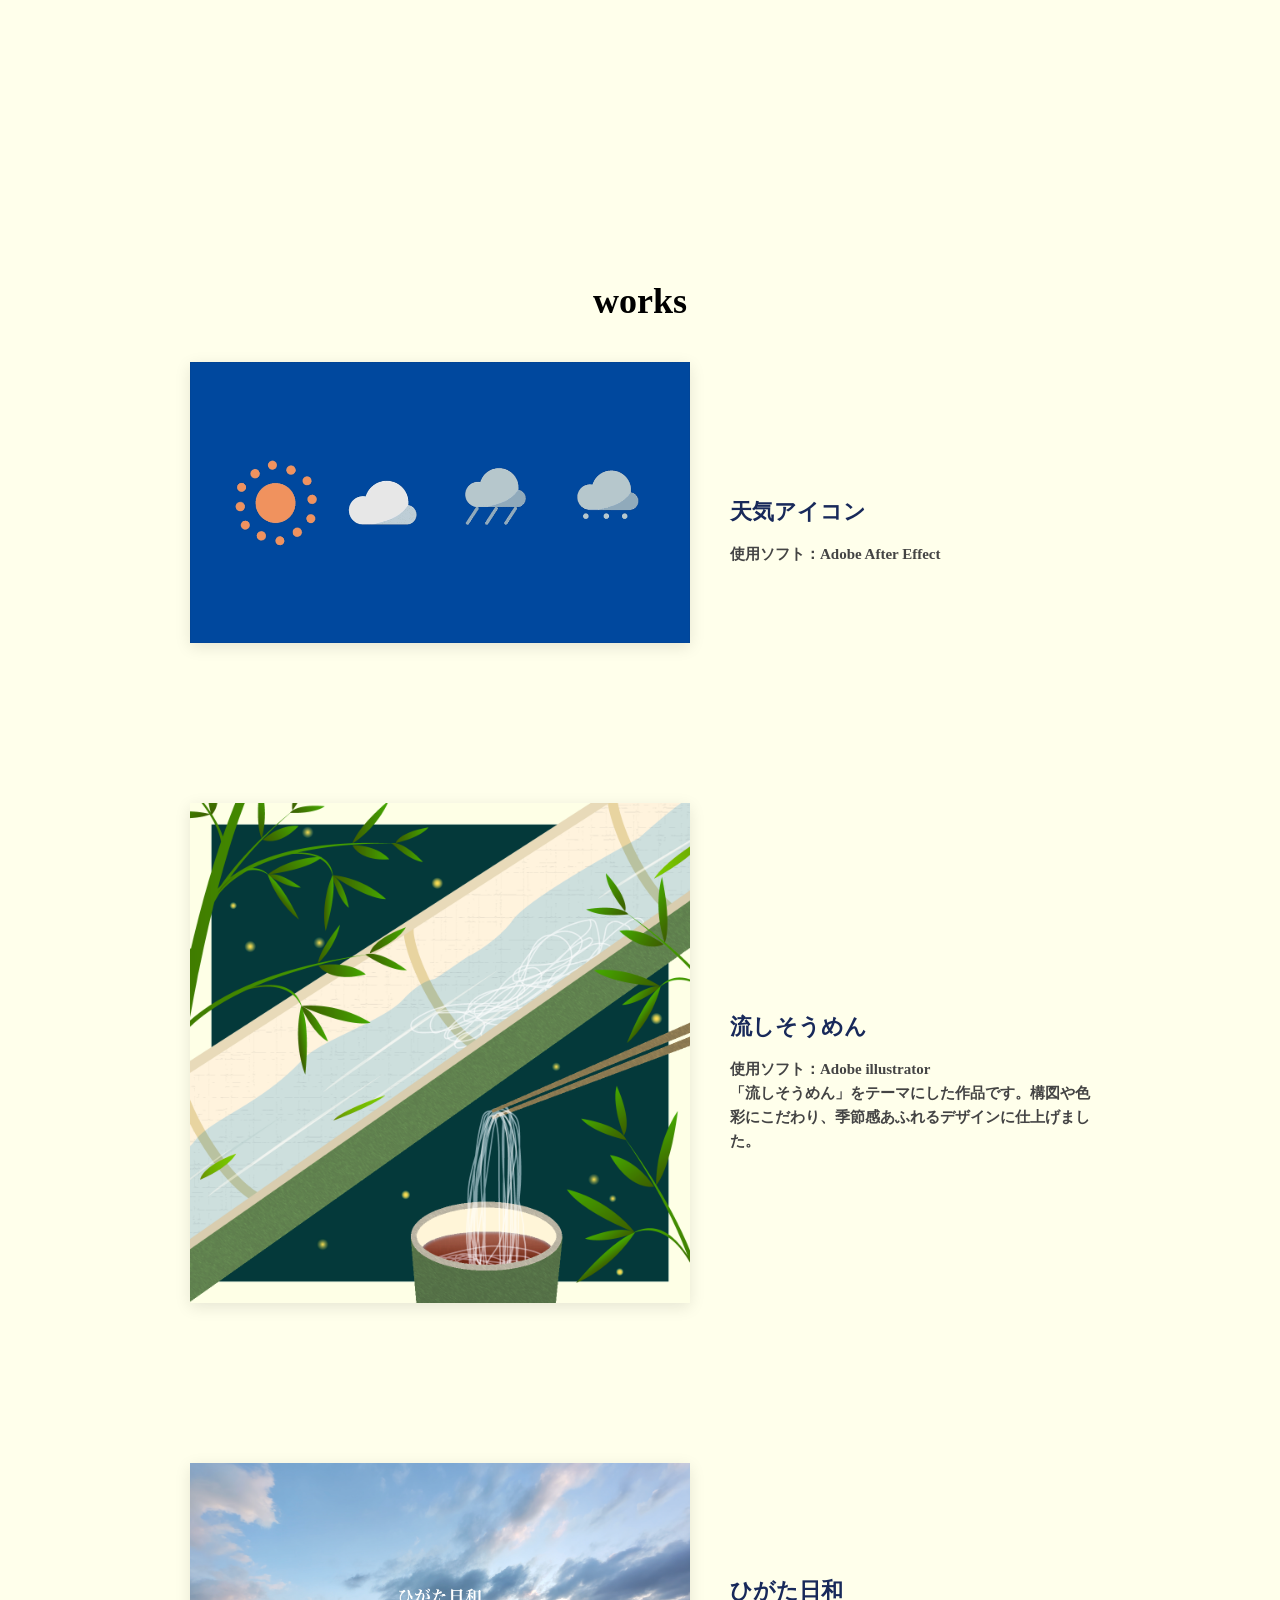
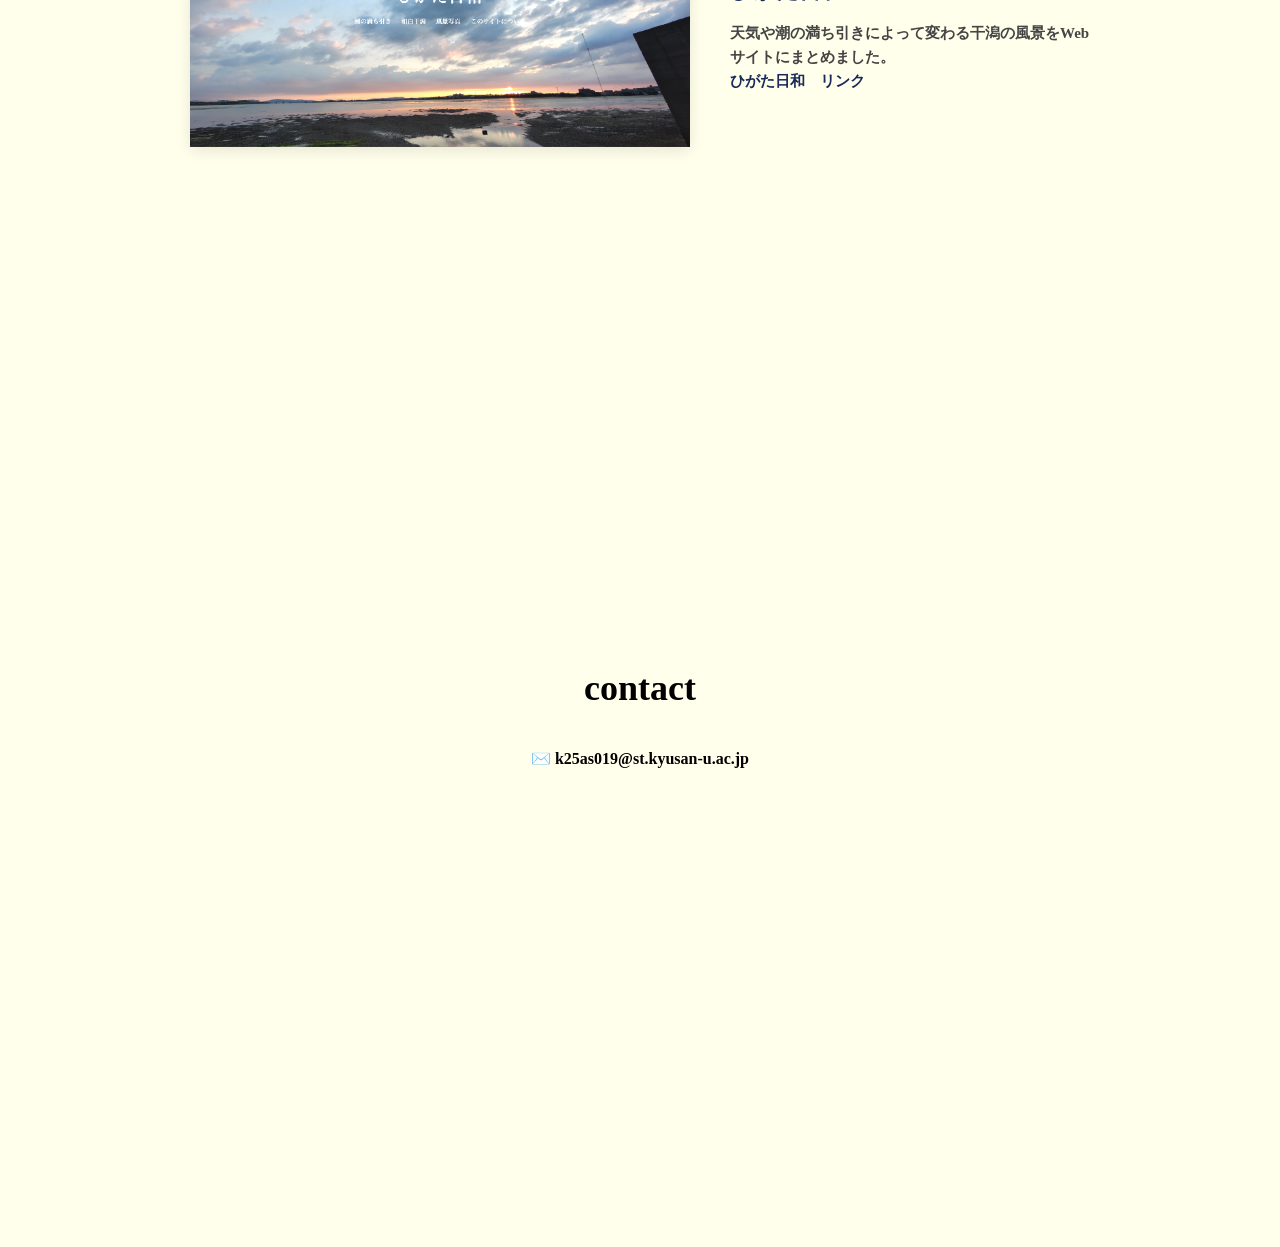
==== commit e5839042: "Add files via upload" ====
--- a/index.html
+++ b/index.html
@@ -85,6 +85,8 @@
     </section>
   </main>
 
+  <a href="#home" class="pagetop">TOP</a>
+
   <footer>
     <p>&copy;2026 平野</p>
   </footer>
--- a/style.css
+++ b/style.css
@@ -113,7 +113,7 @@
   gap: 40px;
   width: 100%;
   max-width: 900px;
-  margin: 0 auto 60px auto;
+  margin: 0 auto 120px auto;
   flex-wrap: wrap;
 }
 
@@ -255,4 +255,25 @@
   color: #ffffff;
   padding: 15px 0;
   z-index: 100;
+}
+
+a.pagetop {
+  display: block;
+  width: 50px;
+  height: 50px;
+  text-align: center;
+  box-sizing: border-box;
+  padding-top: 12px;
+  border-radius: 20%;
+  /*border-top-left-radius: 10px;
+    border-top-right-radius: 10px;*/
+  background-color: rgb(24, 41, 90);
+  color: #FFF;
+  position: fixed;
+  bottom: 100px;
+  right: 20px;
+}
+
+html {
+  scroll-behavior: smooth;
 }
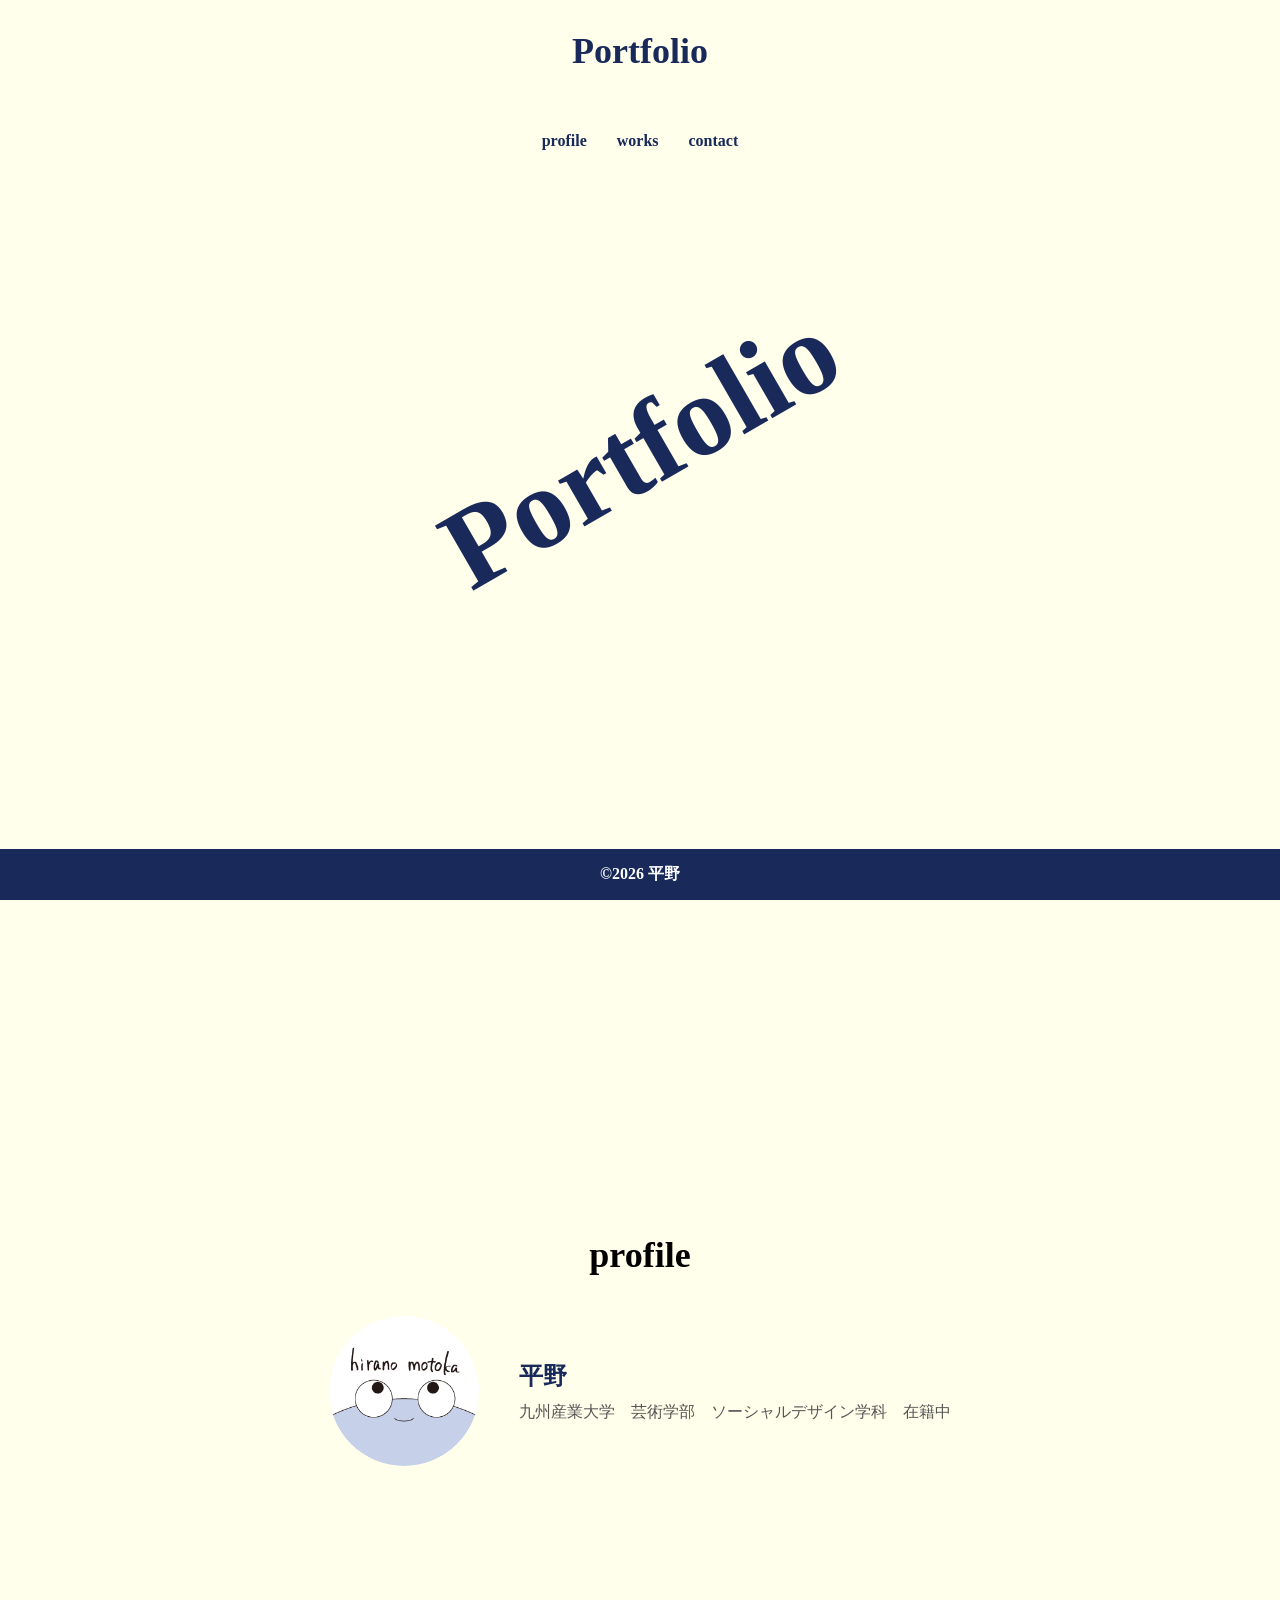
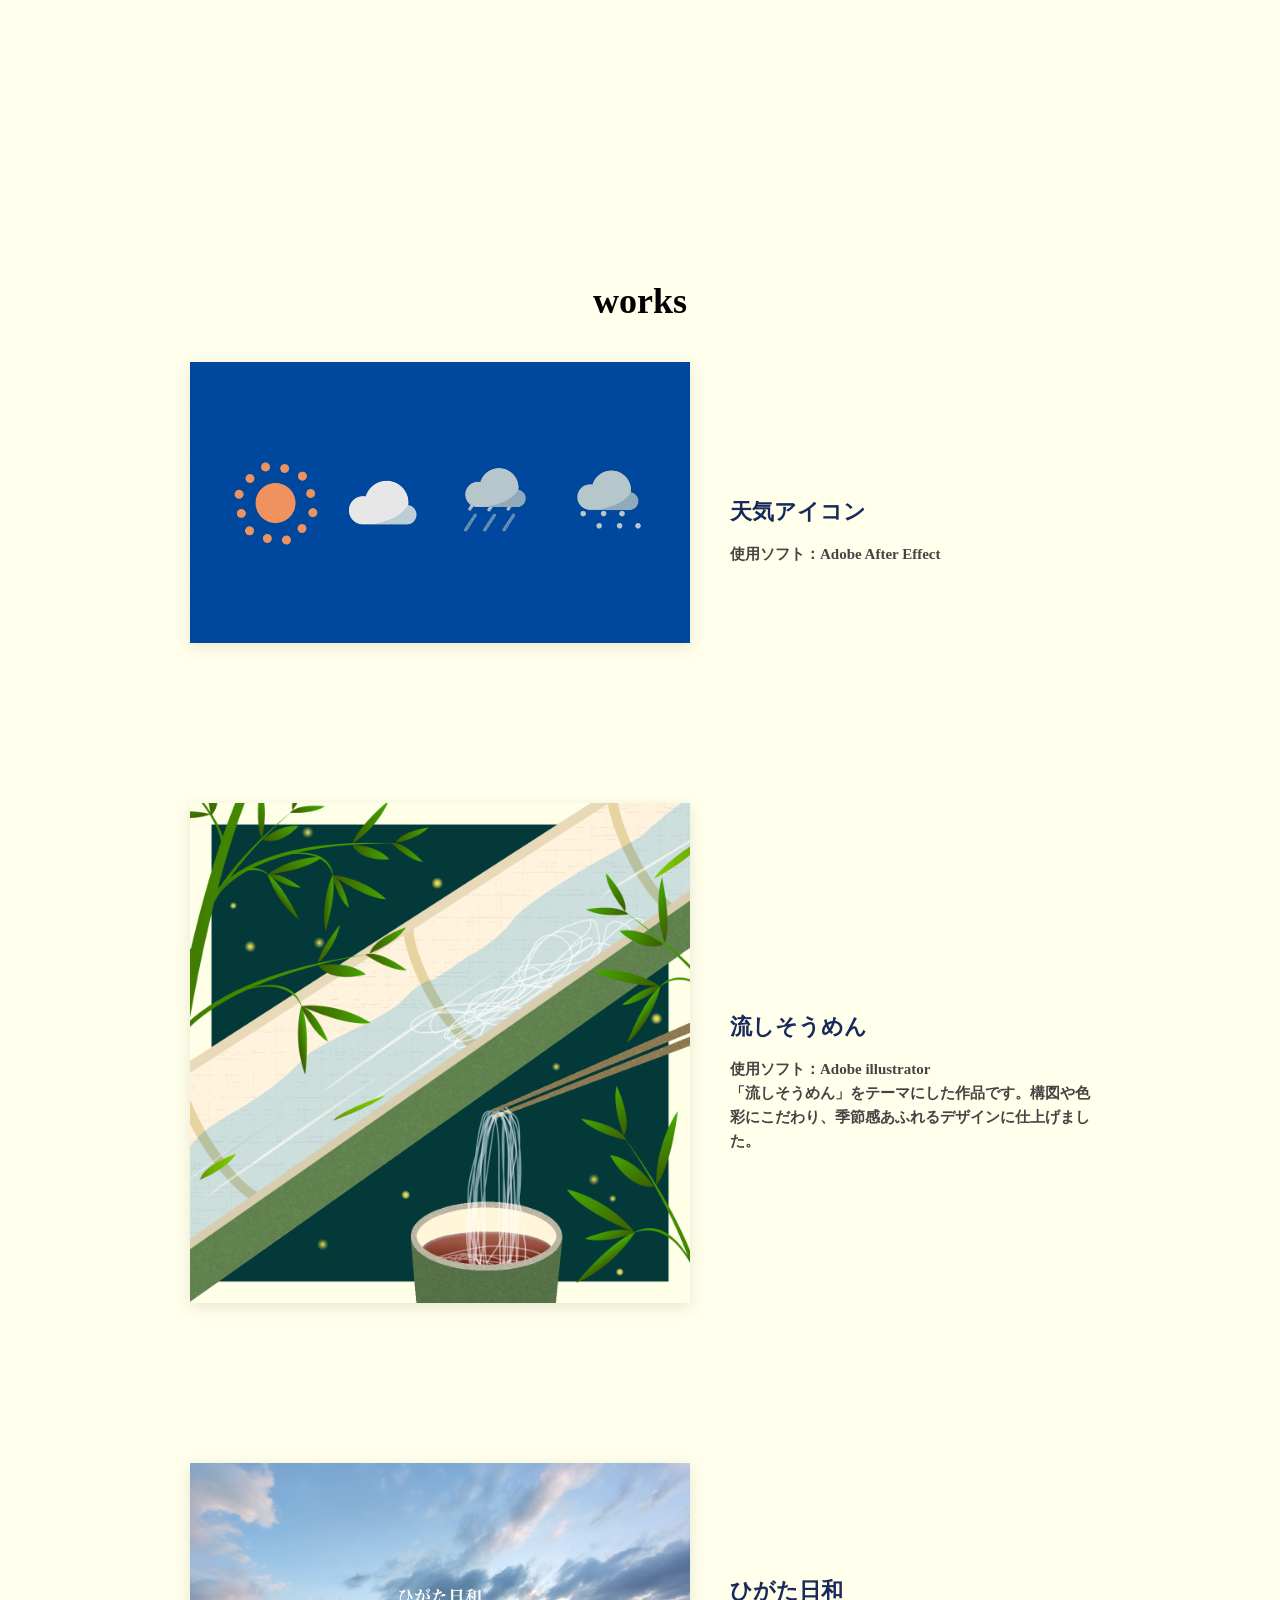
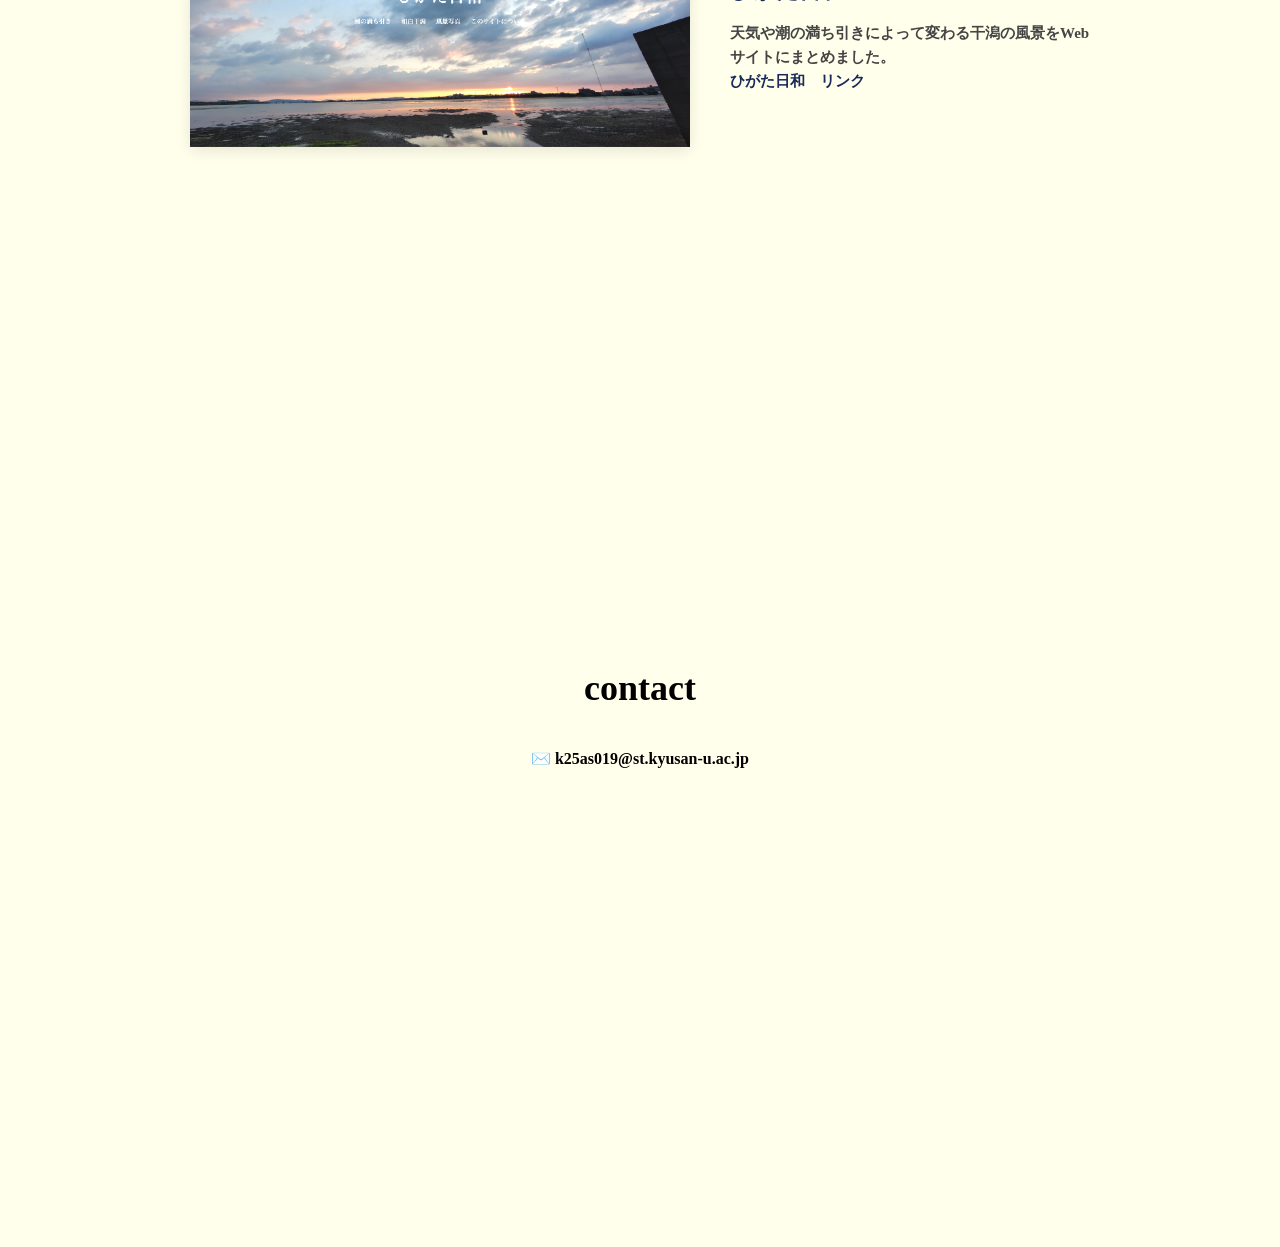
==== commit 54773d91: "Update index.html" ====
--- a/index.html
+++ b/index.html
@@ -85,11 +85,9 @@
     </section>
   </main>
 
-  <a href="#home" class="pagetop">TOP</a>
-
   <footer>
     <p>&copy;2026 平野</p>
   </footer>
 </body>
 
-</html>+</html>
